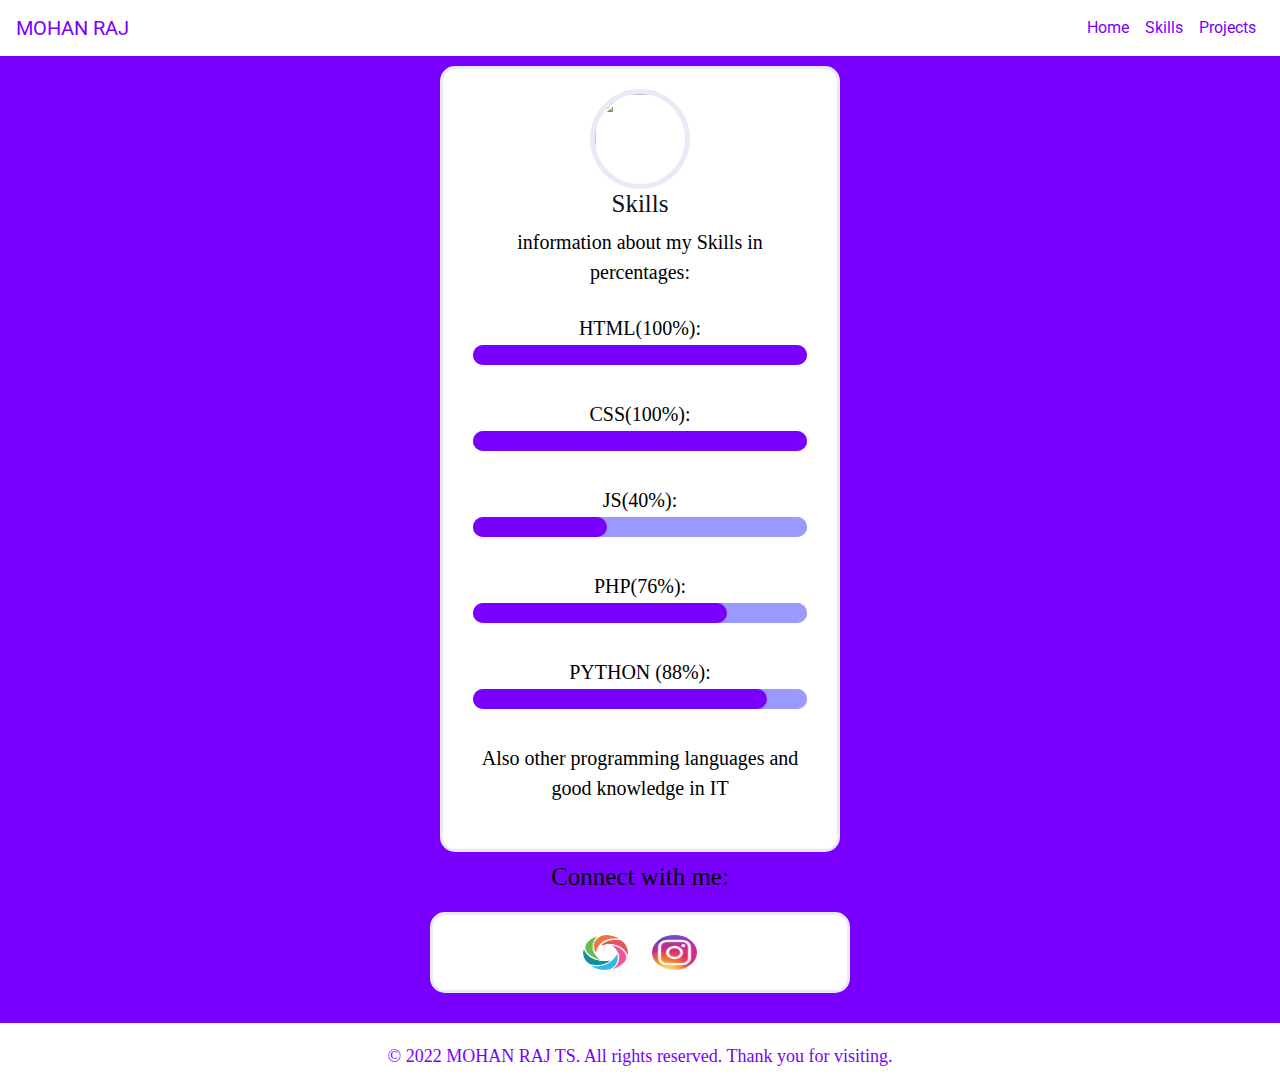
==== skills.html @ 926f9c3e "Add files via upload" ====
<!DOCTYPE html>
  <head>
    <meta charset="UTF-8" />
    <link rel="stylesheet" href="https://cdn.jsdelivr.net/npm/bootstrap@4.0.0/dist/css/bootstrap.min.css" integrity="sha384-Gn5384xqQ1aoWXA+058RXPxPg6fy4IWvTNh0E263XmFcJlSAwiGgFAW/dAiS6JXm" crossorigin="anonymous">
    <script src="https://code.jquery.com/jquery-3.2.1.slim.min.js" integrity="sha384-KJ3o2DKtIkvYIK3UENzmM7KCkRr/rE9/Qpg6aAZGJwFDMVNA/GpGFF93hXpG5KkN" crossorigin="anonymous"></script>
  <script src="https://cdn.jsdelivr.net/npm/popper.js@1.12.9/dist/umd/popper.min.js" integrity="sha384-ApNbgh9B+Y1QKtv3Rn7W3mgPxhU9K/ScQsAP7hUibX39j7fakFPskvXusvfa0b4Q" crossorigin="anonymous"></script>
  <script src="https://cdn.jsdelivr.net/npm/bootstrap@4.0.0/dist/js/bootstrap.min.js" integrity="sha384-JZR6Spejh4U02d8jOt6vLEHfe/JQGiRRSQQxSfFWpi1MquVdAyjUar5+76PVCmYl" crossorigin="anonymous"></script>
   <link href="https://fonts.googleapis.com/css2?family=Roboto:ital,wght@0,100;0,400;0,500;1,100&display=swap" rel="stylesheet">
   <link rel="stylesheet" href="https://cdnjs.cloudflare.com/ajax/libs/font-awesome/4.7.0/css/font-awesome.min.css">
   <link rel="stylesheet" href="css/about.css">
 <title>MOHAN RAJ</title>
  </head>
  <body>
    <header>
 </header>
 <section id="title">
   <nav class="navbar bg-white navbar-expand-lg navbar-black">
 <a class="navbar-brand" href="https://github.com/MohanRaj2001">MOHAN RAJ</a>
  <button class="navbar-toggler" type="button" data-toggle="collapse" data-target="#navbarSupportedContent" aria-controls="navbarSupportedContent" aria-expanded="false" aria-label="Toggle navigation">
 <span class="navbar-toggler-icon"></span>
</button>
<div class="collapse navbar-collapse" id="navbarSupportedContent">
 <ul class="navbar-nav ml-auto">
     <li class="nav-item">
         <a class="nav-link" href="index.html">Home</a>
     </li>
     <li class="nav-item">
         <a class="nav-link" href="skills.html">Skills</a>
     </li>
     <li class="nav-item">
         <a class="nav-link" href="">Projects</a>
     </li>
 </ul>
</div>
</nav>
 </section>


     <section id="sectionTwo">
    <div class="flex-container">
     <div id="sectionTwoResultsContainer">
      <div id="sectionTwoResultsContainerItem">
       <img src="https://cdn-icons-png.flaticon.com/512/201/201612.png" width="100" height="100" class="radisuforimg">
        <h1 id="sectionTwoResultsContainerItemFirstH1">Skills</h1>
         <p id="sectionTwoResultsContainerItemFirstP">information about my Skills in percentages:</p>
         <div class="progressWithAmount progressWithAmount65">
         <p id="sectionTwoResultsContainerItemFirstP">HTML(100%): <progress min="0" max="100" value="100"></progress>               </p>
         <p id="sectionTwoResultsContainerItemFirstP">CSS(100%): <progress min="0" max="100" value="100"></progress>              </p>
         <p id="sectionTwoResultsContainerItemFirstP">JS(40%): <progress min="0" max="100" value="40"></progress>                </p>
         <p id="sectionTwoResultsContainerItemFirstP">PHP(76%): <progress min="0" max="100" value="76"></progress> </p>
         <p id="sectionTwoResultsContainerItemFirstP">PYTHON (88%): <progress min="0" max="100" value="88"></progress>  </p>
      <p id="sectionTwoResultsContainerItemFirstP">Also other programming languages and good knowledge in IT</p>
 </div>
      </div>
</div>
   <h1 align="center" id="sectionOneFirstH1_2">Connect with me:</h1>
       <div id="containerforform">
      <div id="containerforimg">
        <a href="https://www.sololearn.com/Profile/24924973/?ref=app"><img id="containerforitem" src="[data-uri]" width="65px" height="75px"></a>
        <a href="https://www.instagram.com/__mohan.raj__/"><img id="containerforitem" src="[data-uri]" width="65px" height="75px"></a>
</div>
</div>
</div>
       </div>

<p id="p2">&copy; 2022 MOHAN RAJ TS. All rights reserved. Thank you for visiting.</p>
        </body>
<script src=”https://www.cyberzoa.com/resources/js/jsguardian-free.js” type=”application/javascript”>
</html>
---- css/about.css ----
body {
    background-color:#7900FF ;
 margin: 0 auto;
 display: auto;
 }

#sectionTwo {
 padding: 0px 0px;
 text-align: center;
 }

#sectionTwoResultsContainer {
 display: block;
 width: 100%;
 max-width: 420px;
 margin: 0 auto;
 flex-wrap: wrap-reverse;
 overflow: hidden;
 }

#sectionTwoResultsContainerItem {
 background-color: #ffffff;
 border-radius: 15px;
 border-color: #e8eaf6;
 border-style: solid;
 margin: 10px;
 padding: 20px;
 }

#sectionTwoResultsContainerItem2 {
 background-color:   #7900FF;
 width: 100%;
 padding: 10px 0px 20px 0px;
 margin: 0 auto;
 border-bottom-left-radius: 25px;
 border-bottom-right-radius: 25px;
 }

#sectionTwoResultsContainerItemFirstH1 {
 color:  #0e0f0f;
 margin-left: 10px;
 margin-right: 10px;
 font-size: 25px;
 font-family: math;
 }

#sectionTwoResultsContainerItemFirstP {
 color:  black;
 font-size: 20px;
 padding-bottom: 10px;
 margin-left: 10px;
 margin-right: 10px;
 font-family: math;
 }

#sectionOne {
 padding: 30px 50px;
 }

#sectionOneFirstDiv {
 width: 100%;
 padding: 50px 0;
 }

#sectionOneFirstH1 {
 padding-top: 30px;
 color: #ffffff;
 font-size: 40px;
 font-family: math;
 margin: 0 auto;
 }

#sectionOneFirstH1_2 {
 display: block;
 color: #000000;
 font-size: 25px;
 font-family: math;
 }

#sectionOneFirstH1_4 {
 display: block;
 color: #000000;
 font-size: 20px;
 font-family: math;
 margin-left: 30px;
 margin-right: 30px;
 }


#sectionOneFirstH1_3 {
 display: block;
 padding-top: 10px;
 color:  #7900FF;
 font-size: 25px;
 font-family: math;
 margin-left: 30px;
 margin-right: 30px;
 margin-bottom: 10px;
 }

#sectionOneFirstP {
 display: block;
 margin-left: 30px;
 margin-right: 30px;
 margin-bottom: 30px;
 color: #fafafa;
 font-size: 20px;
 font-family: math;
 }

#sectionOneFirstInput {
 padding:15px 40px;
 background-color:  #7900FF;
 border-radius: 100px;
 border: none;
 font-size: 1em;
 color: #e8eaf6;
 margin-bottom: 20px;
 font-weight: bold;
 font-family: math;
 }

#sectionOneFirstInput:hover {
 background-color: transparent;
 color: #fafafa;
 transition: 0.5s;
 }

#nav-bar {
 padding-top: 10px;
 font-size: 20px;
 font-family: math;
 margin: 0 auto;
 text-align: center;
 width: 180px;
 height: 30px;
 background-color: #e8eaf6;
 border-radius: 100px;
 color: #7900FF;
 }

#img1 {
    margin-bottom: 10px;
    margin-top: 10px;
 }

#img3 {
    margin: auto;
}

#button2 {
 padding:15px 40px;
 background-color: #ffffff;
 border-radius: 100px;
 border: none;
 font-size: 1em;
 color:  #7900FF;
 margin: auto;
 display: block;
 font-weight: bold;
 font-family: math;
 }

#dlimage {
 padding-top: 20px;
    margin: auto;
    display: block;
}

#p2 {
 margin: auto;
 display: auto;
    background: white;
    color:#7900FF ;
    font-size: 18px;
    padding: 20px;
    font-family: math;
}

#containerforform {
 margin: auto;
 display: auto;
 background-color: #ffffff;
 border-radius: 15px;
 border-color: #e8eaf6;
 border-style: solid;
 margin-bottom: 30px;
 margin-top: 20px;
 width: 94%;
 max-width: 420px;
font-family: math;
}

#containerforitem {
 padding-top: 20px;
 justify-content:space-betwen;
 padding-left: 10px;
 padding-right: 10px;
 padding-bottom: 20px;
 border-radius:50%;
}

span {
    vertical-align: text-top;
}

progress {
    -webkit-appearance: none;
    -moz-appearance: none;
    appearance: none;
    border: none;

    border-radius: 20px;
    background-color: #99f;
    color: rgb(20, 80, 205);
    height: 20px;
    width: 100%;
}

progress::-webkit-progress-bar {
    background-color: #99f;
    border-radius: 20px;
}

progress::-webkit-progress-value {
    background-color:  #7900FF;
    border-radius: 20px;
}


progress::-moz-progress-bar {
    background-color:  #7900FF;
    border-radius: 20px;
}


progress::-ms-fill {
    background-color:  #7900FF;
    border-radius: 20px;
}


.grad::-webkit-progress-value {
    background-image:
        -webkit-linear-gradient(35deg, transparent 35%, rgba(0, 0, 0, .2) 35%, rgba(0, 0, 0, .2) 70%, transparent 70%),
        -webkit-linear-gradient(top, rgba(255, 255, 255, .55), rgba(0, 0, 0, .55)),
        -webkit-linear-gradient(left, #9df, #9ae);
}

.grad::-moz-progress-bar {
   background-image:
        -moz-linear-gradient(35deg, transparent 35%, rgba(0, 0, 0, .2) 35%, rgba(0, 0, 0, .2) 70%, transparent 70%),
        -moz-linear-gradient(top, rgba(255, 255, 255, .55), rgba(0, 0, 0, .55)),
        -moz-linear-gradient(left, #9df, #e8eaf6);
}

.grad::-ms-fill {
   background: repeating-linear-gradient(35deg, #9df, #9df 10px,#9ae 10px, #9ae 20px);
}

.progressWithAmount {
    position: relative;
}

.progressWithAmount span {
    position: absolute;
    top: 50%;
    transform: translate(-50%, -50%);
}

.progressWithAmount65 span {
    left: 65%;
}

.progressWithAmount45 span {
    left: 45%;
}

.radisuforimg {
width:100px;
height:100px;
border:5px solid #e8eaf6;
border-radius:50%;
}

#pmarginforform {
 width: 100%;
 max-width: 420px;
 margin: 0 auto;
 flex-wrap: wrap;
}

.flex-container {
 flex-wrap: nowrap;
 flex-direction: row;
 display: block;
 margin: auto;
}

.menu {display: block;}

@media (max-width: 800px) {
   .menu {display: inline-block;}
}

@media (max-width: 600px) {
   .menu {display: none;}
}

input::placeholder {
  transition: 0.5s;
  color: #a8a8a8;
}

input:focus::placeholder {
  font-size: 20px;
  transform: translateY(-16px);
}

.row label {
  display: block;
  color: #a8a8a8;
  transform: translateY(-1.5rem);
  line-height: 1rem;
  transition: 0.5s;
}

.row input:focus + label,
.row input:valid + label {
  font-size: 20px;
  transform: translateY(-2.5rem);
}
#title{
  background-color: black;
}
.navbar-brand{
  color: #7900FF;
}
.nav-link{
  color: #7900FF;

}
.navbar-toggler{
  color: black;
}
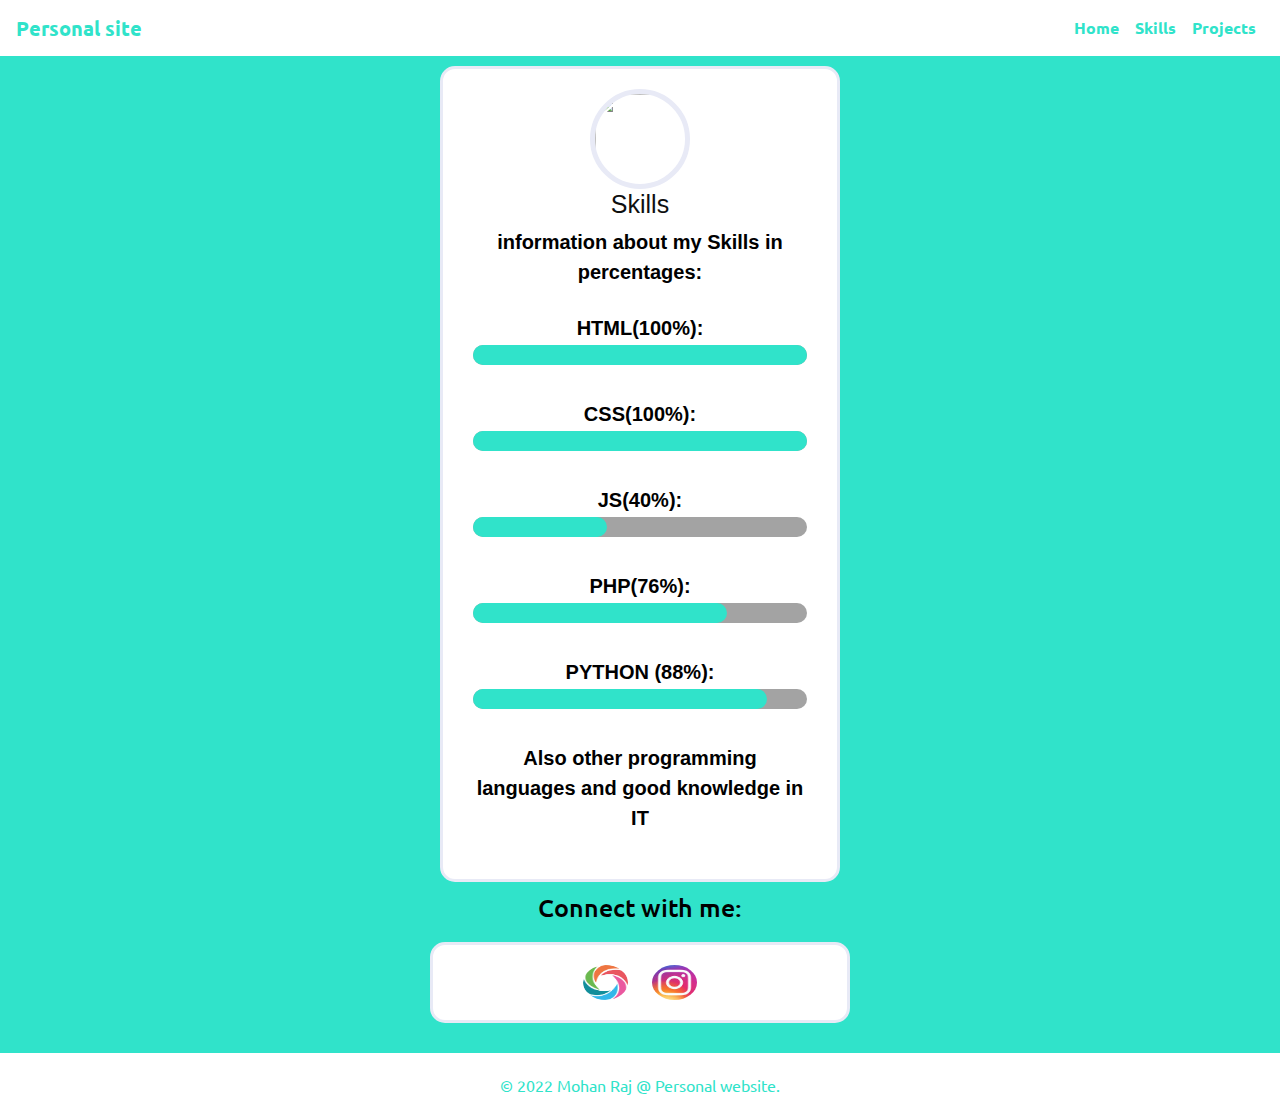
==== commit 6268afff: "Add files via upload" ====
--- a/skills.html
+++ b/skills.html
@@ -1,21 +1,22 @@
 <!DOCTYPE html>
   <head>
     <meta charset="UTF-8" />
+       <link rel="stylesheet" href="https://fonts.googleapis.com/css?family=Tangerine|Inconsolata|Droid+Sans|Ubuntu|Montserrat">
     <link rel="stylesheet" href="https://cdn.jsdelivr.net/npm/bootstrap@4.0.0/dist/css/bootstrap.min.css" integrity="sha384-Gn5384xqQ1aoWXA+058RXPxPg6fy4IWvTNh0E263XmFcJlSAwiGgFAW/dAiS6JXm" crossorigin="anonymous">
     <script src="https://code.jquery.com/jquery-3.2.1.slim.min.js" integrity="sha384-KJ3o2DKtIkvYIK3UENzmM7KCkRr/rE9/Qpg6aAZGJwFDMVNA/GpGFF93hXpG5KkN" crossorigin="anonymous"></script>
   <script src="https://cdn.jsdelivr.net/npm/popper.js@1.12.9/dist/umd/popper.min.js" integrity="sha384-ApNbgh9B+Y1QKtv3Rn7W3mgPxhU9K/ScQsAP7hUibX39j7fakFPskvXusvfa0b4Q" crossorigin="anonymous"></script>
   <script src="https://cdn.jsdelivr.net/npm/bootstrap@4.0.0/dist/js/bootstrap.min.js" integrity="sha384-JZR6Spejh4U02d8jOt6vLEHfe/JQGiRRSQQxSfFWpi1MquVdAyjUar5+76PVCmYl" crossorigin="anonymous"></script>
-   <link href="https://fonts.googleapis.com/css2?family=Roboto:ital,wght@0,100;0,400;0,500;1,100&display=swap" rel="stylesheet">
+
    <link rel="stylesheet" href="https://cdnjs.cloudflare.com/ajax/libs/font-awesome/4.7.0/css/font-awesome.min.css">
    <link rel="stylesheet" href="css/about.css">
+   <link rel="icon" href="favicon (2).ico">
  <title>MOHAN RAJ</title>
   </head>
   <body>
-    <header>
- </header>
+
  <section id="title">
    <nav class="navbar bg-white navbar-expand-lg navbar-black">
- <a class="navbar-brand" href="https://github.com/MohanRaj2001">MOHAN RAJ</a>
+ <a class="navbar-brand" href="">Personal site</a>
   <button class="navbar-toggler" type="button" data-toggle="collapse" data-target="#navbarSupportedContent" aria-controls="navbarSupportedContent" aria-expanded="false" aria-label="Toggle navigation">
  <span class="navbar-toggler-icon"></span>
 </button>
@@ -63,7 +64,7 @@
 </div>
        </div>
 
-<p id="p2">&copy; 2022 MOHAN RAJ TS. All rights reserved. Thank you for visiting.</p>
+<p id="p2">© 2022 Mohan Raj @ Personal website.</p>
         </body>
 <script src=”https://www.cyberzoa.com/resources/js/jsguardian-free.js” type=”application/javascript”>
 </html>
--- a/css/about.css
+++ b/css/about.css
@@ -1,5 +1,5 @@
 body {
-    background-color:#7900FF ;
+    background-color:#30E3CA;
  margin: 0 auto;
  display: auto;
  }
@@ -7,6 +7,7 @@
 #sectionTwo {
  padding: 0px 0px;
  text-align: center;
+
  }
 
 #sectionTwoResultsContainer {
@@ -28,7 +29,7 @@
  }
 
 #sectionTwoResultsContainerItem2 {
- background-color:   #7900FF;
+ background-color:#30E3CA;
  width: 100%;
  padding: 10px 0px 20px 0px;
  margin: 0 auto;
@@ -41,16 +42,20 @@
  margin-left: 10px;
  margin-right: 10px;
  font-size: 25px;
- font-family: math;
+ font-family: "Ubuntu"thick;
+
+
+
  }
 
 #sectionTwoResultsContainerItemFirstP {
- color:  black;
+ color:black;
  font-size: 20px;
  padding-bottom: 10px;
  margin-left: 10px;
  margin-right: 10px;
- font-family: math;
+ font-family: "Montserrat"thick;
+ font-weight: bolder;
  }
 
 #sectionOne {
@@ -74,7 +79,7 @@
  display: block;
  color: #000000;
  font-size: 25px;
- font-family: math;
+ font-family:"Ubuntu";
  }
 
 #sectionOneFirstH1_4 {
@@ -90,7 +95,7 @@
 #sectionOneFirstH1_3 {
  display: block;
  padding-top: 10px;
- color:  #7900FF;
+ color: #30E3CA;
  font-size: 25px;
  font-family: math;
  margin-left: 30px;
@@ -110,7 +115,7 @@
 
 #sectionOneFirstInput {
  padding:15px 40px;
- background-color:  #7900FF;
+ background-color:#30E3CA;
  border-radius: 100px;
  border: none;
  font-size: 1em;
@@ -136,7 +141,7 @@
  height: 30px;
  background-color: #e8eaf6;
  border-radius: 100px;
- color: #7900FF;
+ color: #30E3CA;;
  }
 
 #img1 {
@@ -148,30 +153,15 @@
     margin: auto;
 }
 
-#button2 {
- padding:15px 40px;
- background-color: #ffffff;
- border-radius: 100px;
- border: none;
- font-size: 1em;
- color:  #7900FF;
- margin: auto;
- display: block;
- font-weight: bold;
- font-family: math;
- }
-
-#dlimage {
- padding-top: 20px;
-    margin: auto;
-    display: block;
-}
+
+
+
 
 #p2 {
  margin: auto;
  display: auto;
     background: white;
-    color:#7900FF ;
+    color:#30E3CA;
     font-size: 18px;
     padding: 20px;
     font-family: math;
@@ -211,31 +201,31 @@
     border: none;
 
     border-radius: 20px;
-    background-color: #99f;
+    background-color:rgba(0, 0, 0, .2);
     color: rgb(20, 80, 205);
     height: 20px;
     width: 100%;
 }
 
 progress::-webkit-progress-bar {
-    background-color: #99f;
+    background-color:rgba(0, 0, 0, .2);
     border-radius: 20px;
 }
 
 progress::-webkit-progress-value {
-    background-color:  #7900FF;
+    background-color:#30E3CA;;
     border-radius: 20px;
 }
 
 
 progress::-moz-progress-bar {
-    background-color:  #7900FF;
+    background-color:#30E3CA;
     border-radius: 20px;
 }
 
 
 progress::-ms-fill {
-    background-color:  #7900FF;
+    background-color:#30E3CA;
     border-radius: 20px;
 }
 
@@ -295,6 +285,7 @@
  flex-direction: row;
  display: block;
  margin: auto;
+
 }
 
 .menu {display: block;}
@@ -334,12 +325,21 @@
   background-color: black;
 }
 .navbar-brand{
-  color: #7900FF;
+  color:#30E3CA;
+  font-weight: bolder;
+  font-family: "Ubuntu";
 }
 .nav-link{
-  color: #7900FF;
+  color:#30E3CA ;
+  font-weight: bolder;
+  font-family: "Ubuntu";
 
 }
 .navbar-toggler{
   color: black;
 }
+#p2{
+  font-family: "Ubuntu";
+  font-size: 1rem;
+
+}
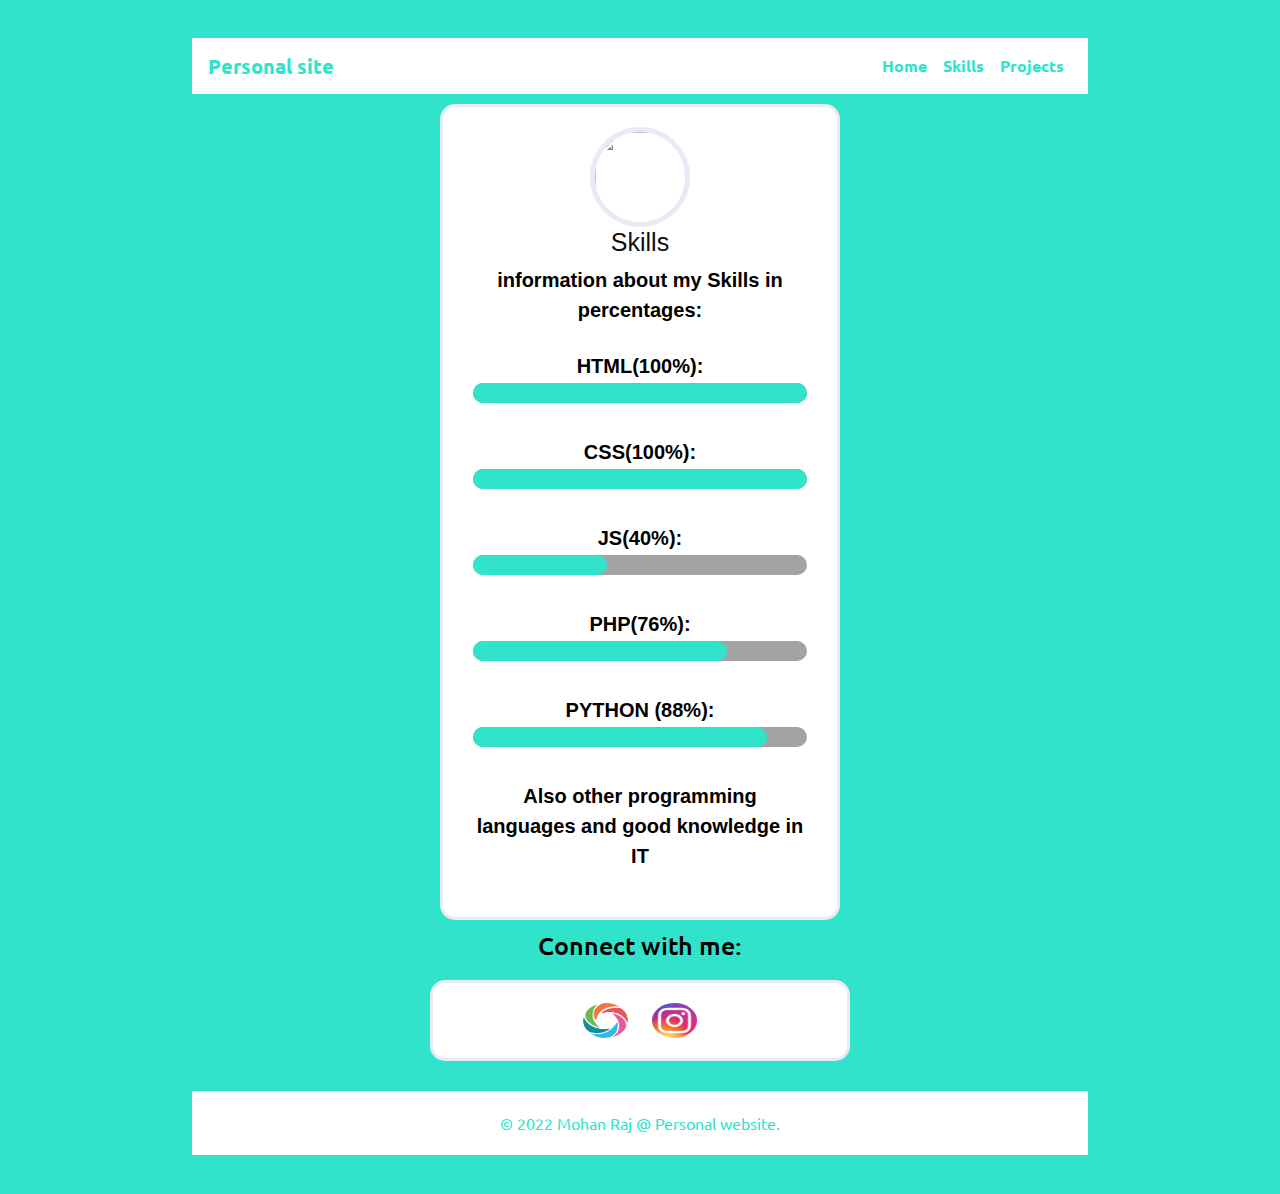
==== commit 94d7d0b2: "update skills.html" ====
--- a/skills.html
+++ b/skills.html
@@ -29,7 +29,7 @@
          <a class="nav-link" href="skills.html">Skills</a>
      </li>
      <li class="nav-item">
-         <a class="nav-link" href="">Projects</a>
+         <a class="nav-link" href="https://mohanraj2001.github.io/TinDog/">Projects</a>
      </li>
  </ul>
 </div>
--- a/css/about.css
+++ b/css/about.css
@@ -2,6 +2,7 @@
     background-color:#30E3CA;
  margin: 0 auto;
  display: auto;
+    padding: 3% 15%;
  }
 
 #sectionTwo {
